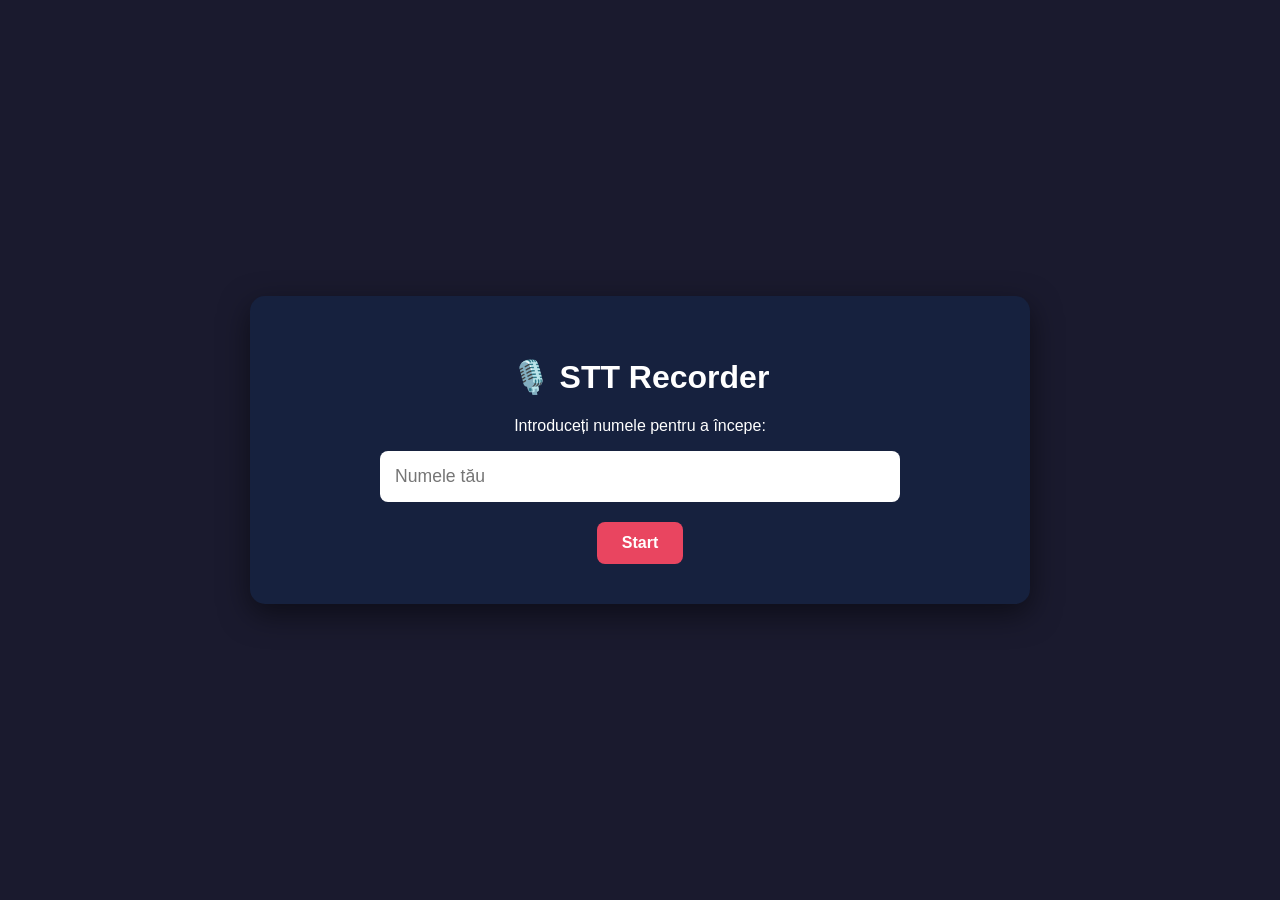
==== voiceRecordingWebApp/app/static/index.html @ 7a96ea96 "added voice recording web app" ====
<!DOCTYPE html>
<html lang="ro">
<head>
    <meta charset="UTF-8">
    <meta name="viewport" content="width=device-width, initial-scale=1.0">
    <title>STT Recorder</title>
    <style>
        :root {
            --bg-color: #1a1a2e;
            --card-bg: #16213e;
            --primary: #e94560;
            --accent: #0f3460;
            --text: #ffffff;
        }
        body {
            font-family: 'Segoe UI', Tahoma, Geneva, Verdana, sans-serif;
            background-color: var(--bg-color);
            color: var(--text);
            display: flex;
            justify-content: center;
            align-items: center;
            height: 100vh;
            margin: 0;
            overflow: hidden;
        }
        .container {
            width: 100%;
            max-width: 700px;
            text-align: center;
            padding: 20px;
        }
        /* Login Screen */
        #login-screen, #admin-screen {
            background: var(--card-bg);
            padding: 40px;
            border-radius: 15px;
            box-shadow: 0 10px 30px rgba(0,0,0,0.5);
        }
        input[type="text"] {
            padding: 15px;
            border-radius: 8px;
            border: none;
            width: 70%;
            margin-bottom: 20px;
            font-size: 1.1em;
        }
        button {
            padding: 12px 25px;
            border-radius: 8px;
            border: none;
            cursor: pointer;
            font-weight: bold;
            font-size: 1em;
            transition: transform 0.2s;
        }
        button:active { transform: scale(0.95); }
        .btn-primary { background: var(--primary); color: white; }
        .btn-success { background: #2ecc71; color: white; }
        .btn-warn { background: #f39c12; color: white; }
        .btn-danger { background: #e74c3c; color: white; }
        .btn-sec { background: var(--accent); color: white; margin: 0 5px;}
        .btn-sm { padding: 5px 10px; font-size: 0.8em; margin-left: 10px; cursor: pointer;}

        /* Recording Screen */
        .text-box {
            background: var(--card-bg);
            padding: 30px;
            border-radius: 12px;
            font-size: 1.4em;
            line-height: 1.5;
            min-height: 100px;
            margin-bottom: 30px;
            box-shadow: 0 4px 15px rgba(0,0,0,0.3);
            border-left: 5px solid var(--primary);
        }
        .visualizer {
            width: 100%;
            height: 80px;
            background: #0f3460;
            margin-bottom: 20px;
            border-radius: 8px;
        }
        .controls { display: flex; justify-content: center; gap: 15px; margin-top: 20px; }
        .record-btn {
            width: 80px; height: 80px; border-radius: 50%;
            background: var(--primary); border: 4px solid white;
            cursor: pointer; box-shadow: 0 0 15px var(--primary);
            display: flex; align-items: center; justify-content: center;
        }
        .record-btn.recording { animation: pulse 1.5s infinite; background: #ff0000; }
        @keyframes pulse {
            0% { box-shadow: 0 0 0 0 rgba(233, 69, 96, 0.7); }
            70% { box-shadow: 0 0 0 20px rgba(233, 69, 96, 0); }
            100% { box-shadow: 0 0 0 0 rgba(233, 69, 96, 0); }
        }
        .timer { font-size: 1.5em; margin-bottom: 10px; font-family: monospace; }
        .status-msg { margin-top: 15px; min-height: 20px; color: #f39c12; }
        
        /* Admin Table */
        table { width: 100%; border-collapse: collapse; margin-top: 20px; font-size: 0.9em; }
        th, td { padding: 8px; text-align: left; border-bottom: 1px solid #333; }
        th { color: var(--primary); }
        
        /* Modal */
        .modal {
            display: none; position: fixed; z-index: 100; left: 0; top: 0;
            width: 100%; height: 100%; background-color: rgba(0,0,0,0.8);
        }
        .modal-content {
            background-color: var(--card-bg); margin: 5% auto; padding: 20px;
            border: 1px solid #888; width: 80%; max-width: 600px;
            border-radius: 10px; max-height: 80vh; overflow-y: auto;
        }
        .close-modal { color: #aaa; float: right; font-size: 28px; font-weight: bold; cursor: pointer; }
    </style>
</head>
<body>

    <!-- LOGIN -->
    <div id="login-screen" class="container">
        <h1>🎙️ STT Recorder</h1>
        <p>Introduceți numele pentru a începe:</p>
        <input type="text" id="username" placeholder="Numele tău">
        <br>
        <button class="btn-primary" onclick="startApp()">Start</button>
    </div>

    <!-- MAIN APP -->
    <div id="app-screen" class="container" style="display: none;">
        <div style="text-align: right; font-size: 0.9em; color: #888;">Utilizator: <span id="display-user"></span></div>
        <div class="timer" id="timer">0.0s</div>
        
        <canvas id="visualizer" class="visualizer"></canvas>
        
        <div class="text-box" id="sentence-text">Se încarcă textul...</div>

        <div style="display: flex; justify-content: center; align-items: center; flex-direction: column;">
            <div id="record-btn" class="record-btn" onclick="toggleRecording()">
                <div style="width: 20px; height: 20px; background: white; border-radius: 3px;"></div>
            </div>
            <div style="margin-top: 10px; color: #ccc;">Apasă pentru ÎNREGISTRARE / STOP</div>
        </div>

        <audio id="audio-playback" controls style="display: none; margin: 15px auto; width: 100%;"></audio>

        <div class="controls">
            <button class="btn-sec" onclick="skipTask()">Skip (S)</button>
            <button class="btn-danger" id="discard-btn" onclick="discardRecording()" disabled>Discard (D)</button>
            <button class="btn-success" id="save-btn" onclick="saveAndNext()" disabled>Save & Next (N)</button>
        </div>
        <div class="status-msg" id="status-msg"></div>
    </div>

    <!-- ADMIN -->
    <div id="admin-screen" class="container" style="display: none; max-width: 900px; height: 90vh; overflow-y: auto;">
        <div style="display:flex; justify-content:space-between; align-items:center;">
            <h1>🛡️ Admin Panel</h1>
            <button class="btn-danger btn-sm" onclick="resetAllData()">⚠️ RESET ALL DATA</button>
        </div>
        
        <div style="display: flex; justify-content: space-around; margin-bottom: 20px; background: #0f3460; padding: 15px; border-radius: 10px;">
            <div>Total: <strong id="stats-total">0</strong></div>
            <div>Gata: <strong id="stats-completed">0</strong></div>
            <div>%: <strong id="stats-percent">0%</strong></div>
            <div>Min: <strong id="stats-minutes">0</strong></div>
        </div>
        
        <div style="display:flex; gap:10px; margin-bottom: 20px;">
            <input type="text" id="search-input" placeholder="Caută utilizator..." onkeyup="filterUsers()" style="margin:0; flex-grow:1;">
            <button class="btn-primary" onclick="window.location.href='api/admin/download'">⬇️ Download ZIP</button>
        </div>
        
        <table id="users-table">
            <thead>
                <tr>
                    <th>Utilizator</th>
                    <th>Fișiere</th>
                    <th>Minute</th>
                    <th>Acțiuni</th>
                </tr>
            </thead>
            <tbody></tbody>
        </table>
        <br>
        <button class="btn-sec" onclick="location.reload()">Ieșire</button>
    </div>

    <!-- USER DETAILS MODAL -->
    <div id="user-modal" class="modal">
        <div class="modal-content">
            <span class="close-modal" onclick="closeModal()">&times;</span>
            <h2 id="modal-username">Detalii</h2>
            <div id="modal-list"></div>
        </div>
    </div>

    <script>
        // CODUL SECRET PENTRU ADMIN
        const ADMIN_SECRET = "Admin#Secret_2025!";

        let username = "";
        let currentTaskId = null;
        let mediaRecorder;
        let audioChunks = [];
        let audioBlob = null;
        let isRecording = false;
        let startTime;
        let timerInterval;
        let audioContext;
        let analyser;
        let dataArray;
        let canvas, canvasCtx;

        function startApp() {
            username = document.getElementById('username').value.trim();
            if (!username) return alert("Te rog introdu un nume.");

            if (username === ADMIN_SECRET) {
                showAdmin();
            } else {
                document.getElementById('login-screen').style.display = 'none';
                document.getElementById('app-screen').style.display = 'block';
                document.getElementById('display-user').innerText = username;
                setupAudio();
                loadTask();
            }
        }

        async function loadTask() {
            resetUI();
            document.getElementById('sentence-text').innerHTML = "<i>Se caută o propoziție disponibilă...</i>";
            
            try {
                const res = await fetch(`api/task?username=${encodeURIComponent(username)}`);
                const data = await res.json();
                
                if (data.status === "done") {
                    document.getElementById('sentence-text').innerHTML = "🎉 " + data.message;
                    document.getElementById('record-btn').style.display = 'none';
                    document.querySelector('.controls').style.display = 'none';
                    return;
                }

                if (data.status === "wait") {
                    document.getElementById('sentence-text').innerHTML = "⏳ " + data.message;
                     // Reîncearcă automat după 5 secunde
                    setTimeout(loadTask, 5000);
                    return;
                }
                
                currentTaskId = data.id;
                document.getElementById('sentence-text').innerText = data.text;
                document.getElementById('status-msg').innerText = `Fișier: ${data.filename}`;
            } catch (e) {
                console.error(e);
                alert("Eroare la conectare server.");
            }
        }

        async function saveAndNext() {
            if (!audioBlob) return;
            
            const duration = document.getElementById('audio-playback').duration;
            // Validare client-side
            if (duration < 3 || duration > 30) {
                document.getElementById('status-msg').innerText = "⚠️ Atenție: Durata trebuie să fie între 3 și 30 secunde!";
                return;
            }

            const formData = new FormData();
            formData.append("id", currentTaskId);
            formData.append("username", username);
            formData.append("file", audioBlob, "recording.webm");

            const saveBtn = document.getElementById('save-btn');
            saveBtn.innerText = "Saving...";
            saveBtn.disabled = true;

            try {
                const res = await fetch("api/upload", { method: "POST", body: formData });
                const data = await res.json();
                
                if (res.ok) {
                    loadTask(); // Aceasta va chema resetUI, care va repara textul butonului
                } else {
                    document.getElementById('status-msg').innerText = "Eroare: " + data.message;
                    saveBtn.innerText = "Save & Next (N)";
                    saveBtn.disabled = false;
                }
            } catch (e) {
                alert("Eroare upload.");
                saveBtn.innerText = "Save & Next (N)";
                saveBtn.disabled = false;
            }
        }

        async function skipTask() {
            // Indiferent dacă există înregistrare sau nu, dăm discard local
            audioBlob = null;
            
            // Notificăm serverul să deblocheze task-ul curent (dacă există)
            if (currentTaskId) {
                const formData = new FormData();
                formData.append("id", currentTaskId);
                try {
                    await fetch("api/skip", { method: "POST", body: formData });
                } catch(e) { console.error(e); }
            }
            
            // Încărcăm imediat următorul
            loadTask();
        }

        function discardRecording() {
            audioBlob = null;
            document.getElementById('audio-playback').style.display = 'none';
            document.getElementById('save-btn').disabled = true;
            document.getElementById('discard-btn').disabled = true;
            document.getElementById('record-btn').style.display = 'flex';
            document.getElementById('status-msg').innerText = "Înregistrare ștearsă. Încearcă din nou.";
        }

        function resetUI() {
            audioChunks = [];
            audioBlob = null;
            document.getElementById('audio-playback').style.display = 'none';
            document.getElementById('audio-playback').src = "";
            
            // Resetăm butoanele la starea inițială
            const saveBtn = document.getElementById('save-btn');
            saveBtn.innerText = "Save & Next (N)";
            saveBtn.disabled = true;
            
            document.getElementById('discard-btn').disabled = true;
            document.getElementById('record-btn').style.display = 'flex';
            document.getElementById('timer').innerText = "0.0s";
            document.getElementById('status-msg').innerText = "";
        }

        // --- AUDIO RECORDING ---
        async function setupAudio() {
            try {
                const stream = await navigator.mediaDevices.getUserMedia({ audio: true });
                mediaRecorder = new MediaRecorder(stream);
                
                mediaRecorder.ondataavailable = event => audioChunks.push(event.data);
                mediaRecorder.onstop = () => {
                    audioBlob = new Blob(audioChunks, { type: 'audio/webm' });
                    const audioUrl = URL.createObjectURL(audioBlob);
                    const audioEl = document.getElementById('audio-playback');
                    audioEl.src = audioUrl;
                    audioEl.style.display = 'block';
                    
                    document.getElementById('save-btn').disabled = false;
                    document.getElementById('discard-btn').disabled = false;
                    document.getElementById('record-btn').style.display = 'none';
                    
                    audioEl.onloadedmetadata = () => {
                       const dur = audioEl.duration;
                       if(dur < 3 || dur > 30) {
                           document.getElementById('status-msg').innerText = `⚠️ Durată invalidă (${dur.toFixed(1)}s). Trebuie 3-30s. Apasă Discard.`;
                           document.getElementById('save-btn').disabled = true;
                       } else {
                           document.getElementById('status-msg').innerText = "Ascultă înregistrarea înainte de salvare.";
                       }
                    };
                };

                // Visualizer
                audioContext = new (window.AudioContext || window.webkitAudioContext)();
                const source = audioContext.createMediaStreamSource(stream);
                analyser = audioContext.createAnalyser();
                source.connect(analyser);
                analyser.fftSize = 256;
                const bufferLength = analyser.frequencyBinCount;
                dataArray = new Uint8Array(bufferLength);
                
                canvas = document.getElementById("visualizer");
                canvasCtx = canvas.getContext("2d");
                drawVisualizer();

            } catch (e) {
                alert("Nu am acces la microfon!");
            }
        }

        function toggleRecording() {
            if (!isRecording) {
                audioChunks = [];
                mediaRecorder.start();
                isRecording = true;
                document.getElementById('record-btn').classList.add('recording');
                startTime = Date.now();
                timerInterval = setInterval(updateTimer, 100);
                document.getElementById('status-msg').innerText = "Înregistrare...";
            } else {
                mediaRecorder.stop();
                isRecording = false;
                document.getElementById('record-btn').classList.remove('recording');
                clearInterval(timerInterval);
            }
        }

        function updateTimer() {
            const diff = (Date.now() - startTime) / 1000;
            document.getElementById('timer').innerText = diff.toFixed(1) + "s";
            if (diff >= 30.0) toggleRecording(); 
        }

        function drawVisualizer() {
            requestAnimationFrame(drawVisualizer);
            analyser.getByteFrequencyData(dataArray);
            canvasCtx.fillStyle = '#0f3460';
            canvasCtx.fillRect(0, 0, canvas.width, canvas.height);
            const barWidth = (canvas.width / dataArray.length) * 2.5;
            let x = 0;
            for(let i = 0; i < dataArray.length; i++) {
                const barHeight = dataArray[i] / 2;
                canvasCtx.fillStyle = `rgb(${barHeight + 100}, 69, 96)`;
                canvasCtx.fillRect(x, canvas.height - barHeight, barWidth, barHeight);
                x += barWidth + 1;
            }
        }

        // --- SHORTCUTS ---
        document.addEventListener('keydown', (e) => {
            if(document.getElementById('app-screen').style.display === 'none') return;
            if (e.key === 's' || e.key === 'S') skipTask();
            if (e.key === 'd' || e.key === 'D') if(!document.getElementById('discard-btn').disabled) discardRecording();
            if (e.key === 'n' || e.key === 'N') if(!document.getElementById('save-btn').disabled) saveAndNext();
        });

        // --- ADMIN FUNCTIONS ---
        async function showAdmin() {
            document.getElementById('login-screen').style.display = 'none';
            document.getElementById('admin-screen').style.display = 'block';
            
            const res = await fetch('api/admin/stats');
            const data = await res.json();
            
            document.getElementById('stats-total').innerText = data.total_files;
            document.getElementById('stats-completed').innerText = data.completed;
            document.getElementById('stats-percent').innerText = data.progress_percent + "%";
            document.getElementById('stats-minutes').innerText = data.total_minutes;
            
            const tbody = document.querySelector('#users-table tbody');
            tbody.innerHTML = "";
            data.users.forEach(u => {
                const tr = `<tr>
                    <td class="user-name">${u.username}</td>
                    <td>${u.count}</td>
                    <td>${u.minutes}</td>
                    <td><button class="btn-sec btn-sm" onclick="showUserRecordings('${u.username}')">Show</button></td>
                </tr>`;
                tbody.innerHTML += tr;
            });
        }

        function filterUsers() {
            const input = document.getElementById("search-input");
            const filter = input.value.toUpperCase();
            const table = document.getElementById("users-table");
            const tr = table.getElementsByTagName("tr");

            for (let i = 0; i < tr.length; i++) {
                const td = tr[i].getElementsByClassName("user-name")[0];
                if (td) {
                    const txtValue = td.textContent || td.innerText;
                    if (txtValue.toUpperCase().indexOf(filter) > -1) {
                        tr[i].style.display = "";
                    } else {
                        tr[i].style.display = "none";
                    }
                }
            }
        }

        async function showUserRecordings(user) {
            document.getElementById('user-modal').style.display = "block";
            document.getElementById('modal-username').innerText = `Înregistrări: ${user}`;
            const list = document.getElementById('modal-list');
            list.innerHTML = "Se încarcă...";
            
            const res = await fetch(`api/admin/user_details/${encodeURIComponent(user)}`);
            const data = await res.json();
            
            list.innerHTML = "";
            if (data.length === 0) list.innerHTML = "Nicio înregistrare.";
            
            data.forEach(item => {
                const div = document.createElement('div');
                div.style.marginBottom = "15px";
                div.style.borderBottom = "1px solid #444";
                div.style.paddingBottom = "10px";
                div.innerHTML = `
                    <div style="font-weight:bold; font-size:0.9em; margin-bottom:5px;">${item.filename} (${item.duration.toFixed(1)}s)</div>
                    <div style="font-size:0.8em; color:#ccc; margin-bottom:5px;">${item.text}</div>
                    <audio controls src="api/admin/play/${item.filename}" style="width:100%; height:30px;"></audio>
                `;
                list.appendChild(div);
            });
        }

        function closeModal() {
            document.getElementById('user-modal').style.display = "none";
        }

        async function resetAllData() {
            const conf1 = confirm("⚠️ Ești sigur că vrei să ȘTERGI TOT? Această acțiune este ireversibilă.");
            if (!conf1) return;
            const conf2 = confirm("⚠️ Confirmă încă o dată: Se vor șterge toate fișierele audio și baza de date va fi resetată.");
            if (!conf2) return;

            const res = await fetch('api/admin/reset_all', { method: 'DELETE' });
            if (res.ok) {
                alert("Resetare completă cu succes.");
                location.reload();
            } else {
                alert("Eroare la resetare.");
            }
        }

        // Close modal when clicking outside
        window.onclick = function(event) {
            if (event.target == document.getElementById('user-modal')) {
                closeModal();
            }
        }
    </script>
</body>
</html>
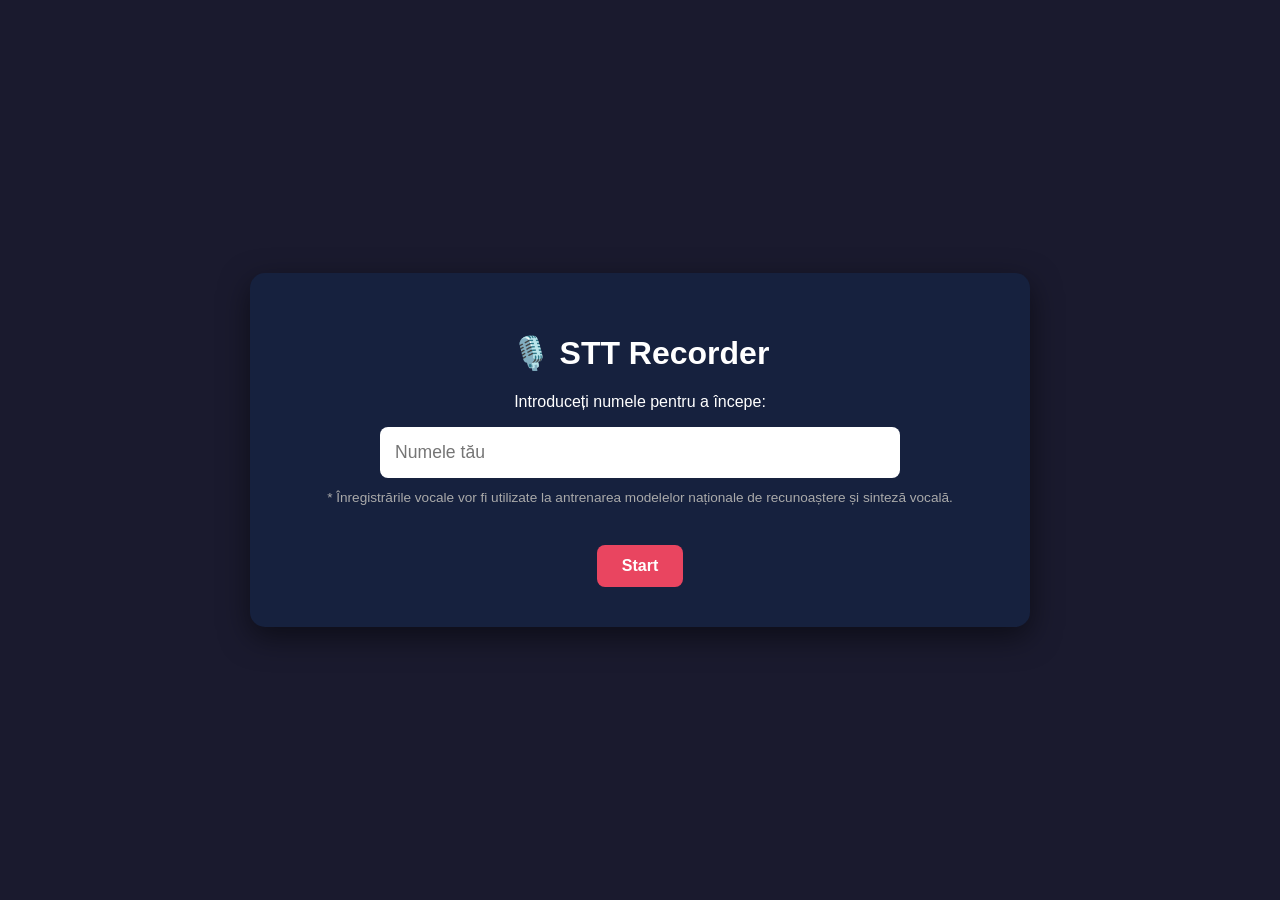
==== commit 693a8f0d: "Update audio conversion settings and add admin delete functionality" ====
--- a/voiceRecordingWebApp/app/static/index.html
+++ b/voiceRecordingWebApp/app/static/index.html
@@ -121,6 +121,10 @@
         <h1>🎙️ STT Recorder</h1>
         <p>Introduceți numele pentru a începe:</p>
         <input type="text" id="username" placeholder="Numele tău">
+
+        <p style="font-size: 0.85em; color: #aaa; margin-top: -10px; margin-bottom: 20px; line-height: 1.4;">
+            * Înregistrările vocale vor fi utilizate la antrenarea modelelor naționale de recunoaștere și sinteză vocală.
+        </p>
         <br>
         <button class="btn-primary" onclick="startApp()">Start</button>
     </div>
@@ -477,28 +481,88 @@
 
         async function showUserRecordings(user) {
             document.getElementById('user-modal').style.display = "block";
-            document.getElementById('modal-username').innerText = `Înregistrări: ${user}`;
+            document.getElementById('modal-username').innerHTML = `
+                <div style="display:flex; justify-content:space-between; align-items:center;">
+                    <span>Înregistrări: ${user}</span>
+                    <button class="btn-danger btn-sm" onclick="deleteAllUser('${user}')">Șterge TOATE</button>
+                </div>
+            `;
+
             const list = document.getElementById('modal-list');
             list.innerHTML = "Se încarcă...";
-            
-            const res = await fetch(`api/admin/user_details/${encodeURIComponent(user)}`);
-            const data = await res.json();
-            
-            list.innerHTML = "";
-            if (data.length === 0) list.innerHTML = "Nicio înregistrare.";
-            
-            data.forEach(item => {
-                const div = document.createElement('div');
-                div.style.marginBottom = "15px";
-                div.style.borderBottom = "1px solid #444";
-                div.style.paddingBottom = "10px";
-                div.innerHTML = `
-                    <div style="font-weight:bold; font-size:0.9em; margin-bottom:5px;">${item.filename} (${item.duration.toFixed(1)}s)</div>
-                    <div style="font-size:0.8em; color:#ccc; margin-bottom:5px;">${item.text}</div>
-                    <audio controls src="api/admin/play/${item.filename}" style="width:100%; height:30px;"></audio>
-                `;
-                list.appendChild(div);
-            });
+
+            try {
+                const res = await fetch(`api/admin/user_details/${encodeURIComponent(user)}`);
+                const data = await res.json();
+
+                list.innerHTML = "";
+                if (data.length === 0) {
+                    list.innerHTML = "Nicio înregistrare găsită.";
+                    return;
+                }
+
+                data.forEach(item => {
+                    const div = document.createElement('div');
+                    const rowId = 'row-' + item.filename.replaceAll('.', '-');
+
+                    div.id = rowId;
+                    div.style.marginBottom = "15px";
+                    div.style.borderBottom = "1px solid #444";
+                    div.style.paddingBottom = "10px";
+                    div.style.display = "flex";
+                    div.style.flexDirection = "column";
+                    div.style.gap = "5px";
+
+                    div.innerHTML = `
+                        <div style="display:flex; justify-content:space-between; align-items:center;">
+                            <span style="font-weight:bold; font-size:0.9em; color: #e94560;">${item.filename} (${item.duration.toFixed(1)}s)</span>
+                            <button class="btn-danger btn-sm" onclick="deleteTask('${item.filename}', '${rowId}')">Șterge</button>
+                        </div>
+                        <div style="font-size:0.8em; color:#ccc;">${item.text}</div>
+                        <audio controls src="api/admin/play/${item.filename}" style="width:100%; height:30px; margin-top:5px;"></audio>
+                    `;
+                    list.appendChild(div);
+                });
+            } catch (e) {
+                list.innerHTML = "Eroare la încărcarea datelor.";
+            }
+        }
+
+        async function deleteTask(filename, rowId) {
+            if(!confirm(`Ești sigur că vrei să ștergi înregistrarea ${filename}?`)) return;
+
+            try {
+                const res = await fetch(`api/admin/delete_task/${encodeURIComponent(filename)}`, { method: 'DELETE' });
+                if (res.ok) {
+                    const el = document.getElementById(rowId);
+                    if(el) el.remove();
+                } else {
+                    alert("Eroare la ștergere.");
+                }
+            } catch(e) {
+                console.error(e);
+                alert("Eroare de conexiune.");
+            }
+        }
+
+        async function deleteAllUser(user) {
+            if(!confirm(`⚠️ ATENȚIE: Ești sigur că vrei să ștergi TOATE înregistrările utilizatorului ${user}?`)) return;
+
+            try {
+                const res = await fetch(`api/admin/delete_user_all/${encodeURIComponent(user)}`, { method: 'DELETE' });
+                const data = await res.json();
+
+                if (res.ok) {
+                    alert(`S-au șters ${data.count} înregistrări.`);
+                    closeModal();
+                    showAdmin();
+                } else {
+                    alert("Eroare la ștergere.");
+                }
+            } catch(e) {
+                console.error(e);
+                alert("Eroare de conexiune.");
+            }
         }
 
         function closeModal() {
